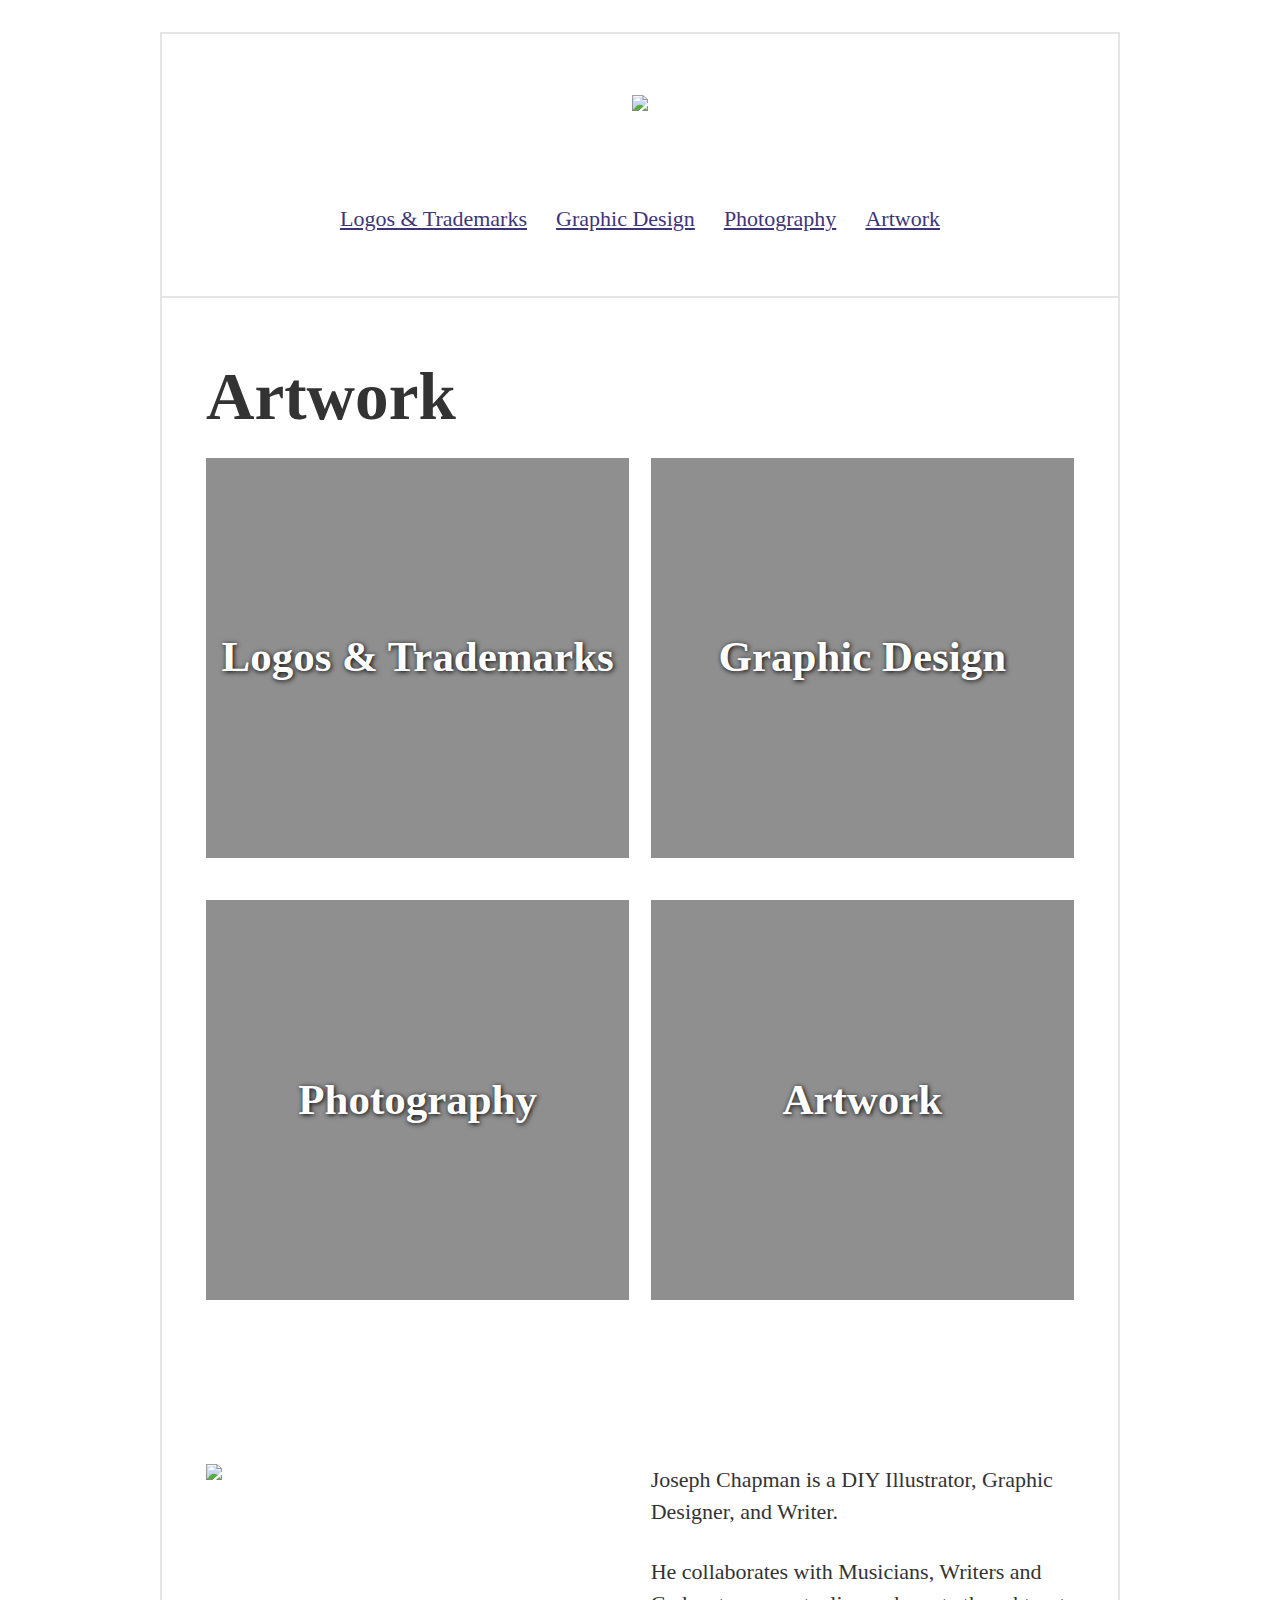
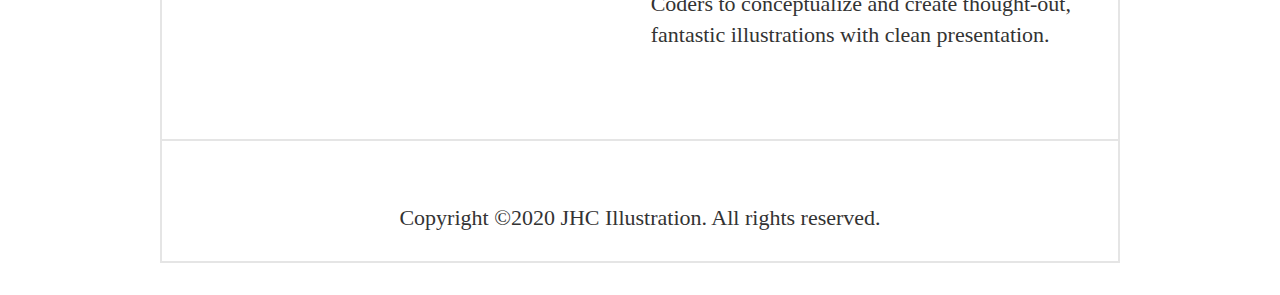
==== artwork/index.html @ 25f020a8 "Fill in subpages" ====
<!DOCTYPE html>
<html>
<head>
	<meta charset="UTF-8">
	<meta content="IE=edge,chrome=1" http-equiv="X-UA-Compatible">
	<meta content="width=device-width, initial-scale=1" name="viewport">

	<link rel="shortcut icon" href="../img/favicon.ico">

	<title>JHC Illustration</title>

	<meta content="" name="description">
	<meta content="" name="keywords">

	<link href="../styles/normalize.css" rel="stylesheet">
	<link href="../styles/index.css" rel="stylesheet">
</head>
<body>
<div class="border">
<header>
	<h3>
		<a href="/">
			<img class="logo" src="../images/jhc_logo.png">
		</a>
	</h3>
	<nav>
		<a href="/logos-trademarks">Logos & Trademarks</a>
		<a href="/graphic-design">Graphic Design</a>
		<a href="/photography">Photography</a>
		<a href="/artwork">Artwork</a>
	</nav>
</header>

<main>
	<article id="portfolio">
		<h1>Artwork</h1>
		<section class="portfolio">
			<a class="portfolio-item logos-trademarks" href="/logos-trademarks">Logos & Trademarks</a>
			<a class="portfolio-item graphic-design" href="/graphic-design">Graphic Design</a>
			<a class="portfolio-item photography" href="/photography">Photography</a>
			<a class="portfolio-item artwork" href="/artwork">Artwork</a>
		</section>
	</article>
	<article id="about">
		<section class="about">
			<img class="portrait about-item" src="../images/portrait.png">
			<div class="about-item">
				<p>Joseph Chapman is a DIY Illustrator, Graphic Designer, and Writer.</p>
				<p>He collaborates with Musicians, Writers and Coders to conceptualize and create thought-out, fantastic illustrations with clean presentation.</p>		
			</div>
		</section>
	</article>
</main>

<footer>
	<p>Copyright ©2020 JHC Illustration. All rights reserved.</p>
</footer>
</div>
</body>
</html>
---- styles/index.css ----
/*
 * FONTS
*/

@font-face {
    font-family: 'EB Garamond';
    src: url('../fonts/ebgaramond08-italic.woff2') format('woff2'),
         url('../fonts/ebgaramond08-italic.woff') format('woff');
    font-weight: normal;
    font-style: italic;

}

@font-face {
    font-family: 'EB Garamond';
    src: url('../fonts/ebgaramond08-regular.woff2') format('woff2'),
         url('../fonts/ebgaramond08-regular.woff') format('woff');
    font-weight: normal;
    font-style: normal;

}

@font-face {
    font-family: 'EB Garamond';
    src: url('../fonts/ebgaramond12-italic.woff2') format('woff2'),
         url('../fonts/ebgaramond12-italic.woff') format('woff');
    font-weight: bold;
    font-style: italic;

}

@font-face {
    font-family: 'EB Garamond';
    src: url('../fonts/ebgaramond12-regular.woff2') format('woff2'),
         url('../fonts/ebgaramond12-regular.woff') format('woff');
    font-weight: bold;
    font-style: normal;

}



/*
 * MAIN
*/

html {
	font-size: 22px;
}

body {
	background-color: white;
	font-family: 'EB Garamond', serif;
	font-weight: 400;
	line-height: 1.45;
	max-width: 1024px;
	margin: 0 auto;
	padding: 0;
	color: #333;
}

p {
	margin-bottom: 1.25em;
}
	p:first-child {
		margin-top: 0;
	}

a {
	color: #3e3579;
}

h1, h2, h3, h4, h5 {
	margin: 2.75rem 0 1rem;
	font-weight: 800;
	line-height: 1.15;
}

h1 {
	margin-top: 0;
	font-size: 3.052em;
}

h2 {
	font-size: 2.441em;
}

h3 {

	font-size: 1.953em;
}
	h3 a {
		text-decoration: none;
	}

h4 {
	font-size: 1.563em;
}

h5 {
	font-size: 1.25em;
}

small {
	font-size: 0.8em;
}




.border {
	margin: 32px;
	border: 2px solid rgba(0,0,0,.1);
}

header {
	border-bottom: 2px solid rgba(0,0,0,.1);
	padding-bottom: 2.75rem;
}

footer {
	border-top: 2px solid rgba(0,0,0,.1);
	padding-top: 2.75rem;
}

header,
footer {
	text-align: center;
}

header,
article {
	margin-bottom: 2.75rem;
}

main {
	padding: 0 2rem;
}

footer {
	margin-bottom: 1.25em;
}

article {
	display: flex;
	flex-flow: column;
}

nav {
	display: flex;
	justify-content: space-between;
	max-width: 600px;
	margin: auto;
}

img {
	max-width: 100%;
}

.rest {
	max-height: 50px;
}

.logo {
	margin-bottom: 2.75rem;
	max-width: 350px;
}

.portrait {
	
}

.about {
	margin-top: 2.75rem;
	display: flex;
	flex-flow: row wrap;
	justify-content: space-between;
}

.about-item {
	width: calc(50% - 10.6665px);
}

.portfolio {
	display: flex;
	flex-flow: row wrap;
	justify-content: space-between;
}

.photography, .logos-trademarks {
	text-align: center;
}

.logos-trademarks h3 {
	text-align: left;
}

.portfolio-item {
	color: white;
	text-decoration: none;
	font-weight: bold;
	font-size: 1.953em;
	display: flex;
	justify-content: center;
	align-items: center;
	width: calc(50% - 10.6665px);
	height: 400px;
	margin-bottom: 1em;

	background-color: rgba(0,0,0,.44);
	background-blend-mode: multiply;
	background-position: center;
	background-size: cover;
	text-shadow: 1px 1px 5px black;
}



a.logos-trademarks {
	background-image: url("../images/vp_ceramics.png");
}
a.graphic-design {
	background-image: url("../images/redmond_pamphlet_front.jpg");
}
a.photography {
	background-image: url("../images/photography/autumn-mountains.jpg");
}
a.artwork {
	background-image: url("../images/monument.jpg");
}




/**
 * Tooltip Styles
 */

/* Add this attribute to the element that needs a tooltip */
[data-tooltip] {
  position: relative;
  z-index: 2;
  cursor: pointer;
}

/* Hide the tooltip content by default */
[data-tooltip]:before,
[data-tooltip]:after {
  visibility: hidden;
  -ms-filter: "progid:DXImageTransform.Microsoft.Alpha(Opacity=0)";
  filter: progid: DXImageTransform.Microsoft.Alpha(Opacity=0);
  opacity: 0;
  pointer-events: none;
}

/* Position tooltip above the element */
[data-tooltip]:before {
  position: absolute;
  bottom: 150%;
  left: 50%;
  margin-bottom: 5px;
  margin-left: -80px;
  padding: 7px;
  width: 160px;
  -webkit-border-radius: 3px;
  -moz-border-radius: 3px;
  border-radius: 3px;
  background-color: #3e3579;
  background-color: hsla(143, 31, 66, 0.9);
  color: #fff;
  content: attr(data-tooltip);
  text-align: center;
  font-size: 16px;
  line-height: 1.2;
}

/* Triangle hack to make tooltip look like a speech bubble */
[data-tooltip]:after {
  position: absolute;
  bottom: 150%;
  left: 50%;
  margin-left: -5px;
  width: 0;
  border-top: 5px solid #000;
  border-top: 5px solid hsla(0, 0%, 20%, 0.9);
  border-right: 5px solid transparent;
  border-left: 5px solid transparent;
  content: " ";
  font-size: 0;
  line-height: 0;
}

/* Show tooltip content on hover */
[data-tooltip]:hover:before,
[data-tooltip]:hover:after {
  visibility: visible;
  -ms-filter: "progid:DXImageTransform.Microsoft.Alpha(Opacity=100)";
  filter: progid: DXImageTransform.Microsoft.Alpha(Opacity=100);
  opacity: 1;
}



/* Medium screens */
@media all and (max-width: 888px) {
	main {
		padding: 0 1rem;
	}
	.portfolio a {
		width: 100%;
	}
}

/* Small screens */
@media all and (max-width: 700px) {
	html {
		/*font-size: 17px;*/
	}
	body {
		/*line-height: 1.7;*/
	}
	nav {
		max-width: 300px;
	}
	.logo {
		max-width: 200px;
	}
	nav, .portfolio, .about {
		flex-direction: column;
	}
	.about-item {
		width: 100%;
	}
}
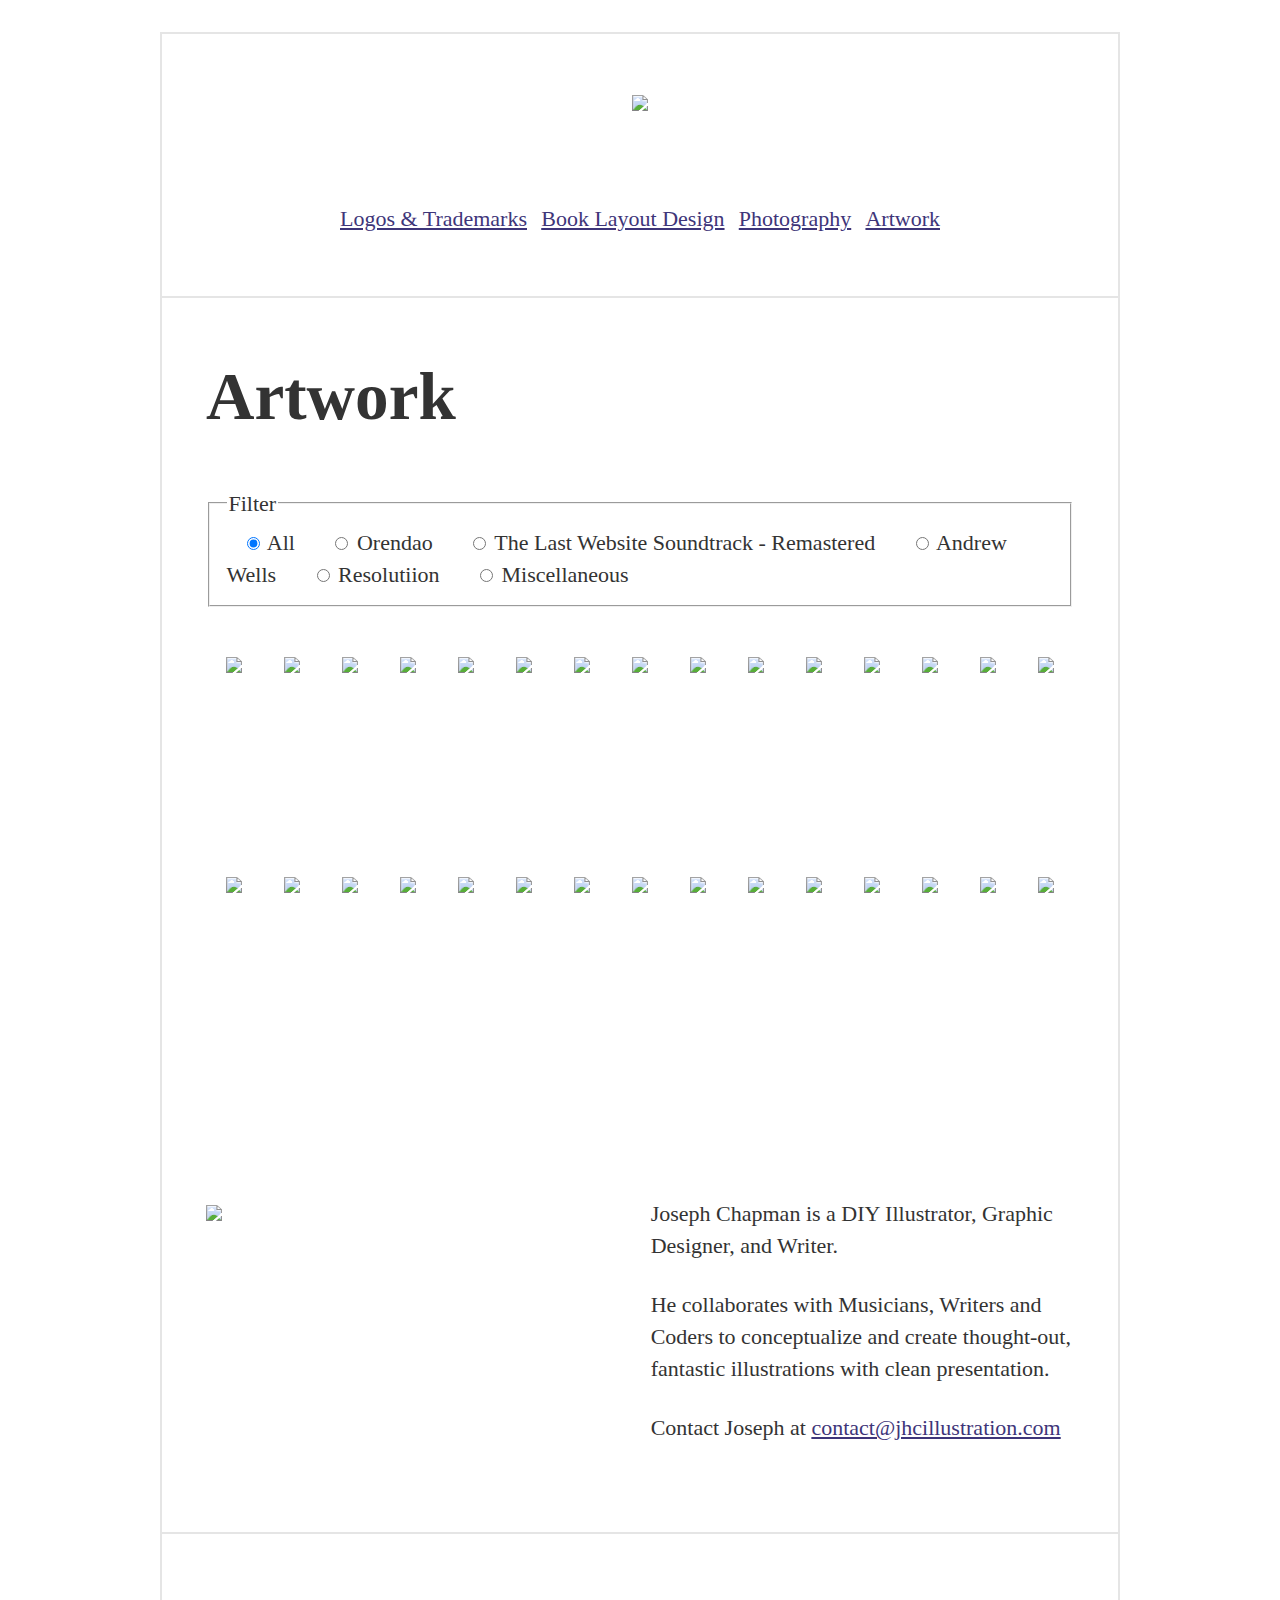
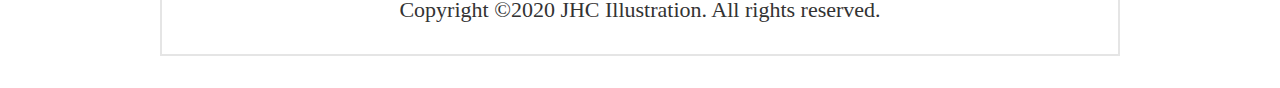
==== commit 95ee9dae: "Update styles" ====
--- a/artwork/index.html
+++ b/artwork/index.html
@@ -13,7 +13,8 @@
 	<meta content="" name="keywords">
 
 	<link href="../styles/normalize.css" rel="stylesheet">
-	<link href="../styles/index.css" rel="stylesheet">
+	<link href="../styles/index.css?v=1.1" rel="stylesheet">
+	<link href="../styles/lightbox.css" rel="stylesheet">
 </head>
 <body>
 <div class="border">
@@ -25,7 +26,7 @@
 	</h3>
 	<nav>
 		<a href="/logos-trademarks">Logos & Trademarks</a>
-		<a href="/graphic-design">Graphic Design</a>
+		<a href="/book-layout">Book Layout Design</a>
 		<a href="/photography">Photography</a>
 		<a href="/artwork">Artwork</a>
 	</nav>
@@ -35,18 +36,78 @@
 	<article id="portfolio">
 		<h1>Artwork</h1>
 		<section class="portfolio">
-			<a class="portfolio-item logos-trademarks" href="/logos-trademarks">Logos & Trademarks</a>
-			<a class="portfolio-item graphic-design" href="/graphic-design">Graphic Design</a>
-			<a class="portfolio-item photography" href="/photography">Photography</a>
-			<a class="portfolio-item artwork" href="/artwork">Artwork</a>
+			<div id="app">
+				<div id="filters">
+					<form><fieldset>
+						<legend>Filter</legend>
+						<span>
+							<input type="radio" id="all" 
+							name="filters" checked
+							v-on:click="updateFilter('all')"/>
+							<label for="all">All</label>
+						</span>
+						<span>
+							<input type="radio" id="orendao"
+							name="filters" 
+							v-on:click="updateFilter('orendao')"/>
+							<label for="orendao">Orendao</label>
+						</span>
+						<span>
+							<input type="radio" id="last-website-remastered"
+							name="filters" 
+							v-on:click="updateFilter('last-website-remastered')"/>
+							<label for="last-website-remastered">The Last Website Soundtrack - Remastered</label>
+						</span>
+						<span>
+							<input type="radio" id="andrew-wells"
+							name="filters" 
+							v-on:click="updateFilter('andrew-wells')"/>
+							<label for="andrew-wells">Andrew Wells</label>
+						</span>
+						<span>
+							<input type="radio" id="resolutiion"
+							name="filters" 
+							v-on:click="updateFilter('resolutiion')"/>
+							<label for="resolutiion">Resolutiion</label>
+						</span>
+						<span>
+							<input type="radio" id="miscellaneous" 
+							name="filters" 
+							v-on:click="updateFilter('miscellaneous')" />
+							<label for="miscellaneous">Miscellaneous</label>
+						</span>
+					</fieldset></form>
+				</div>
+
+				<transition-group name="thumbnailfade" tag="div" class="image-gallery">
+					<img class="image-gallery-item" v-for="thumb in filteredImages" 
+					:key="thumb.id" 
+					@click="showLightbox(thumb.name)"
+					:src="thumbnailDir + thumb.name"
+					:alt="thumb.alt" 
+					:title="thumb.alt" />
+				</transition-group>
+
+				<lightbox id="mylightbox" 
+				ref="lightbox"
+				:images="images"
+				:directory="thumbnailDir"
+				:filter="galleryFilter"
+				:timeoutDuration="5000"
+				/>
+			</div>
+
 		</section>
 	</article>
 	<article id="about">
 		<section class="about">
-			<img class="portrait about-item" src="../images/portrait.png">
+			<div class="about-item">
+				<img class="portrait" src="../images/portrait.png">
+			</div>
 			<div class="about-item">
 				<p>Joseph Chapman is a DIY Illustrator, Graphic Designer, and Writer.</p>
-				<p>He collaborates with Musicians, Writers and Coders to conceptualize and create thought-out, fantastic illustrations with clean presentation.</p>		
+				<p>He collaborates with Musicians, Writers and Coders to conceptualize and create thought-out, fantastic illustrations with clean presentation.</p>
+				<p>Contact Joseph at <a href="mailto:contact@jhcillustration.com">contact@jhcillustration.com</a></p>
 			</div>
 		</section>
 	</article>
@@ -55,6 +116,10 @@
 <footer>
 	<p>Copyright ©2020 JHC Illustration. All rights reserved.</p>
 </footer>
+
+<script type="text/javascript" src="../scripts/lib/vue.js"></script>
+<script type="text/javascript" src="../scripts/lib/lightbox.js"></script>
+<script type="text/javascript" src="../scripts/main.js"></script>
 </div>
 </body>
 </html>--- a/styles/index.css
+++ b/styles/index.css
@@ -157,6 +157,14 @@
 	max-width: 100%;
 }
 
+article img {
+	max-width: 49%;
+}
+
+.portrait {
+	max-width: 100%;
+}
+
 .rest {
 	max-height: 50px;
 }
@@ -164,10 +172,6 @@
 .logo {
 	margin-bottom: 2.75rem;
 	max-width: 350px;
-}
-
-.portrait {
-	
 }
 
 .about {
@@ -299,6 +303,42 @@
   opacity: 1;
 }
 
+.image-gallery {
+	display: flex;
+	flex-flow: row wrap;
+	justify-content: space-between;
+}
+
+
+.image-gallery-item {
+  width: auto;
+  height: 180px;
+  margin: 20px;
+  cursor: pointer;
+  transition: all 0.4s ease;
+}
+
+.thumbnailfade-leave-active,
+.thumbnailfade-enter-active {
+  transition: all 0.4s ease;
+}
+
+.thumbnailfade-enter-active {
+  transition-delay: 0.4s;
+}
+
+.thumbnailfade-enter,
+.thumbnailfade-leave-to {
+  opacity: 0;
+}
+
+#filters {
+  margin: 30px auto;
+}
+
+#filters span {
+  margin: 15px;
+}
 
 
 /* Medium screens */
@@ -322,9 +362,6 @@
 	nav {
 		max-width: 300px;
 	}
-	.logo {
-		max-width: 200px;
-	}
 	nav, .portfolio, .about {
 		flex-direction: column;
 	}
